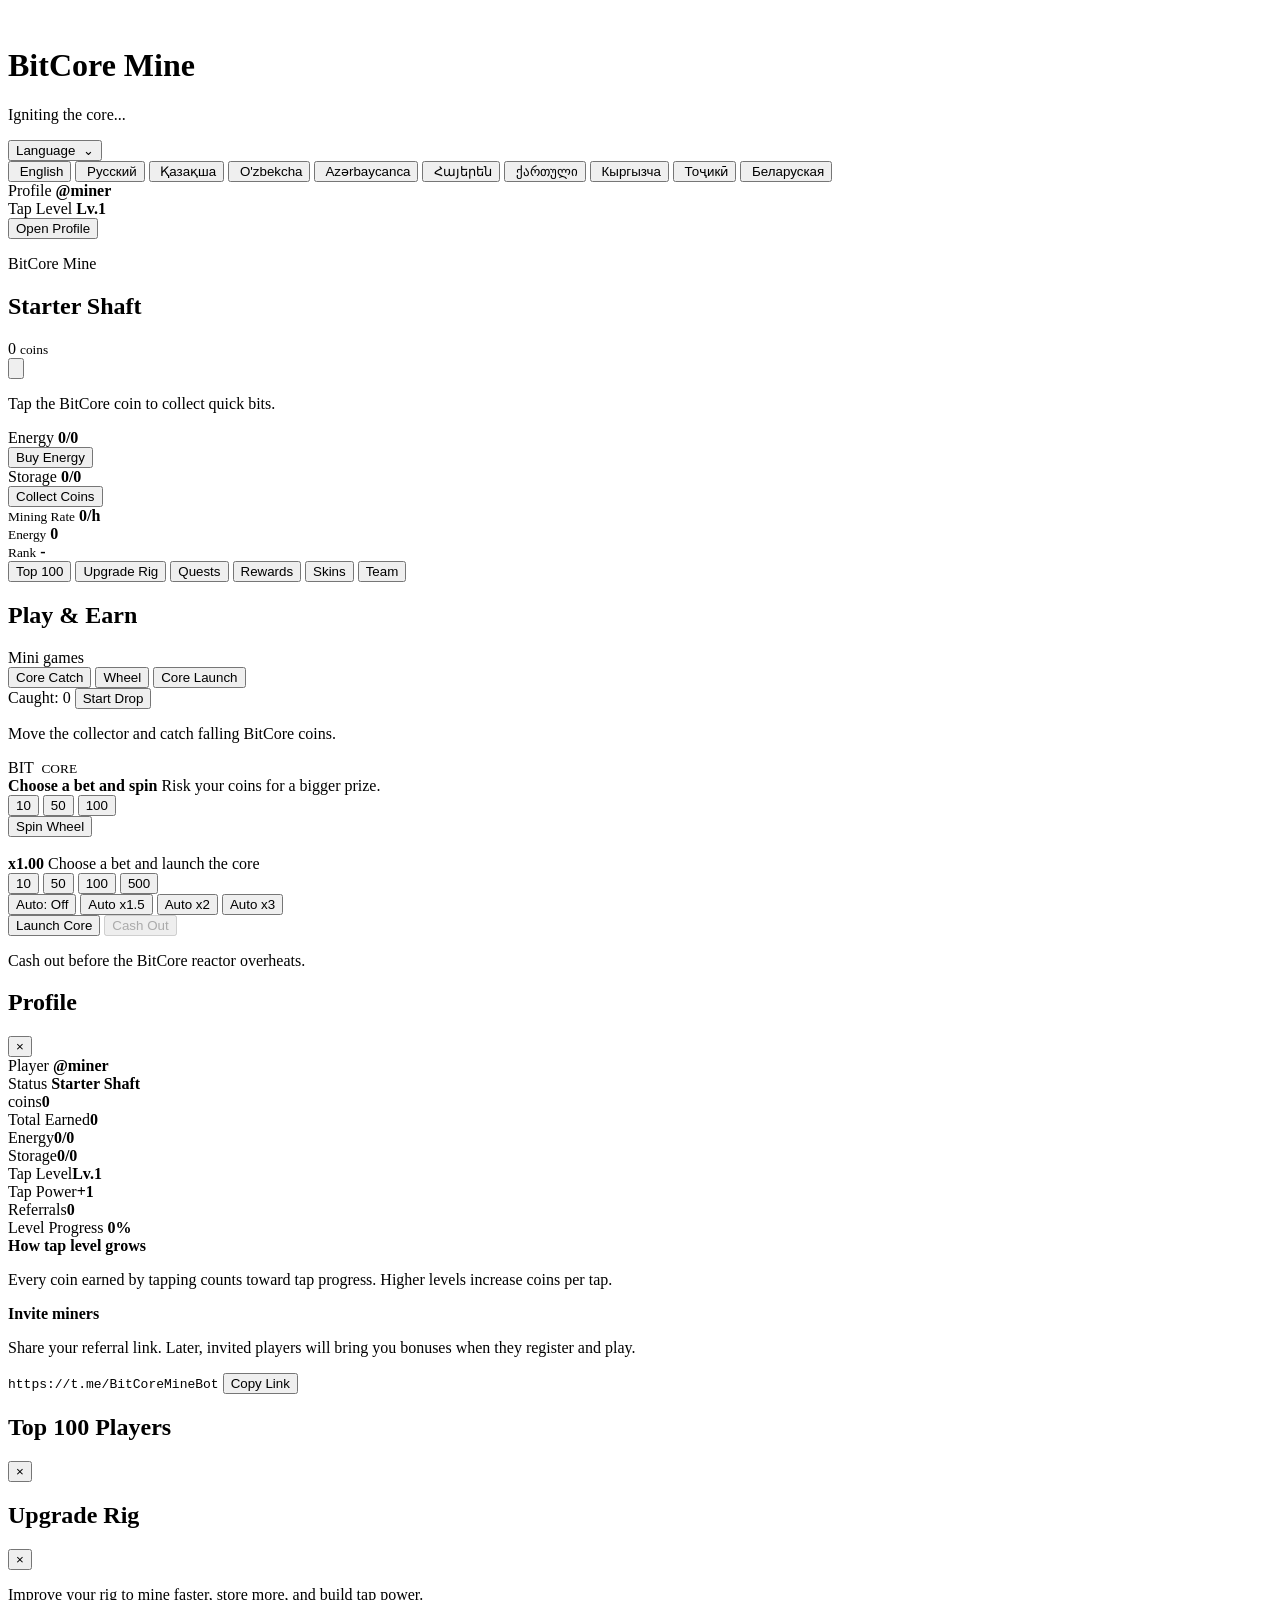
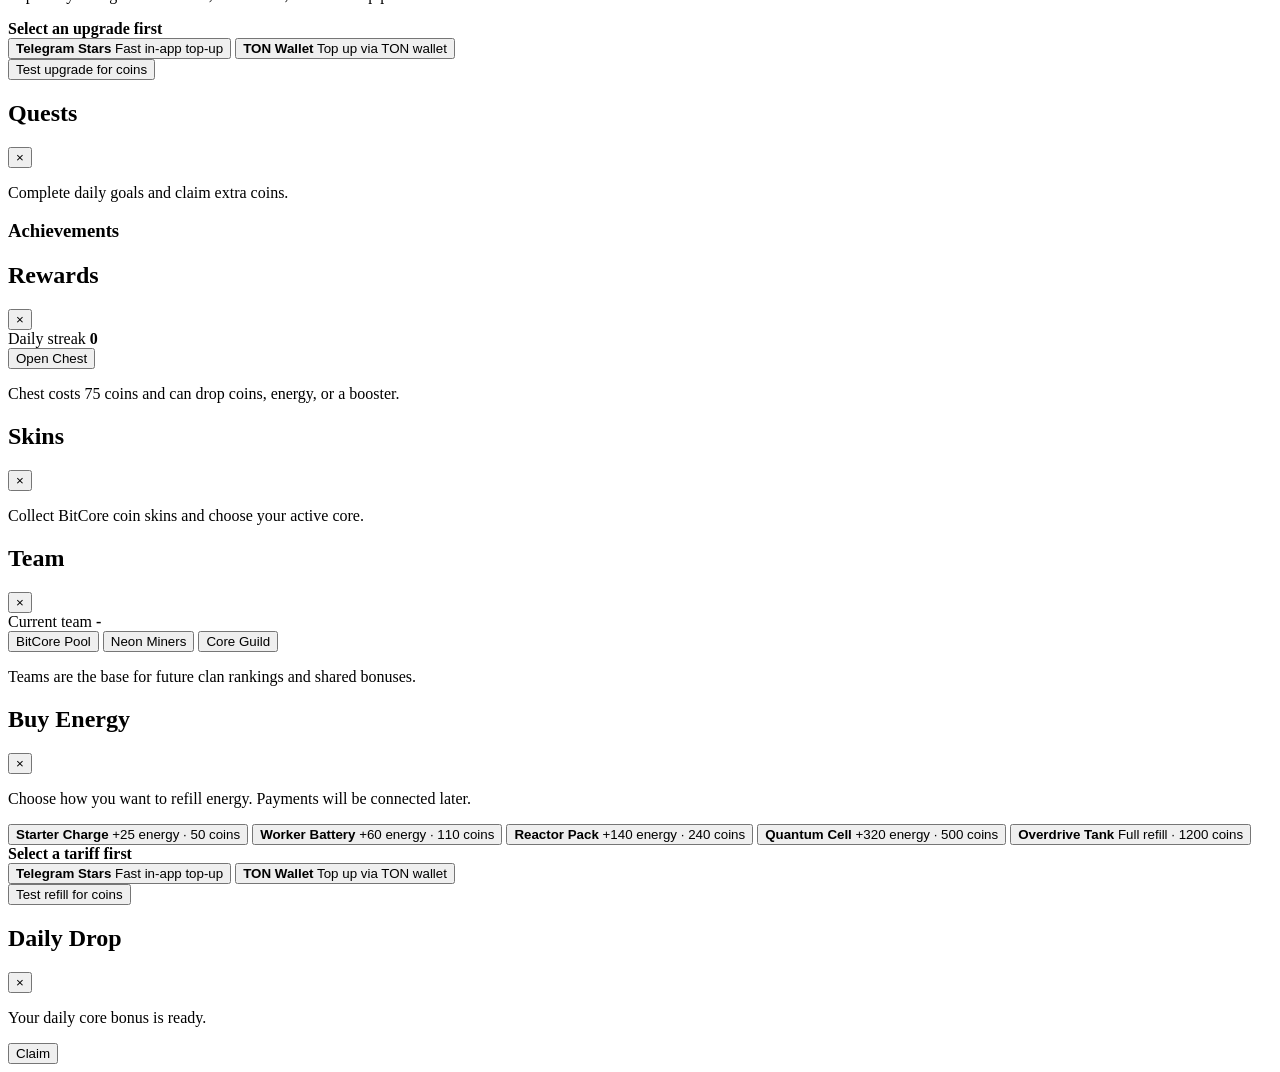
==== index.html @ 8c99bc6b "Add files via upload" ====
<!doctype html>
<html lang="en">
<head>
  <meta charset="utf-8">
  <meta name="viewport" content="width=device-width, initial-scale=1, maximum-scale=1, user-scalable=no, viewport-fit=cover">
  <title>BitCore Mine</title>
  <script src="https://telegram.org/js/telegram-web-app.js?62"></script>
  <link rel="stylesheet" href="/static/styles.css">
</head>
<body>
  <div id="loader" class="loader-screen">
    <div class="loader-core">
      <img src="/assets/bitcore-coin.png" alt="">
      <div class="loader-orbit"></div>
      <div class="loader-orbit orbit-two"></div>
    </div>
    <h1>BitCore Mine</h1>
    <p id="loaderText">Igniting the core...</p>
    <div class="loader-bar"><span></span></div>
  </div>

  <main class="app-shell">
    <section class="language-picker" aria-label="Language">
      <button id="langToggle" class="lang-toggle" type="button">
        <span data-i18n="language">Language</span>
        <img id="currentLangFlag" class="flag-icon" src="/static/flags/en.svg" alt="">
        <span class="chevron">⌄</span>
      </button>
      <div id="langMenu" class="lang-menu">
        <button class="lang active" data-lang="en" type="button"><img class="flag-icon" src="/static/flags/en.svg" alt=""> English</button>
        <button class="lang" data-lang="ru" type="button"><img class="flag-icon" src="/static/flags/ru.svg" alt=""> Русский</button>
        <button class="lang" data-lang="kk" type="button"><img class="flag-icon" src="/static/flags/kk.svg" alt=""> Қазақша</button>
        <button class="lang" data-lang="uz" type="button"><img class="flag-icon" src="/static/flags/uz.svg" alt=""> O'zbekcha</button>
        <button class="lang" data-lang="az" type="button"><img class="flag-icon" src="/static/flags/az.svg" alt=""> Azərbaycanca</button>
        <button class="lang" data-lang="hy" type="button"><img class="flag-icon" src="/static/flags/hy.svg" alt=""> Հայերեն</button>
        <button class="lang" data-lang="ka" type="button"><img class="flag-icon" src="/static/flags/ka.svg" alt=""> ქართული</button>
        <button class="lang" data-lang="ky" type="button"><img class="flag-icon" src="/static/flags/ky.svg" alt=""> Кыргызча</button>
        <button class="lang" data-lang="tg" type="button"><img class="flag-icon" src="/static/flags/tg.svg" alt=""> Тоҷикӣ</button>
        <button class="lang" data-lang="be" type="button"><img class="flag-icon" src="/static/flags/be.svg" alt=""> Беларуская</button>
      </div>
    </section>

    <section class="profile-strip" aria-label="Profile">
      <div>
        <span data-i18n="profile">Profile</span>
        <strong id="profileName">@miner</strong>
      </div>
      <div>
        <span data-i18n="tapLevel">Tap Level</span>
        <strong id="tapLevel">Lv.1</strong>
      </div>
      <button class="profile-ref-btn primary" data-modal="profileModal" type="button" data-i18n="openProfile">Open Profile</button>
    </section>

    <section class="mine-stage" aria-label="Mine status">
      <div class="topbar">
        <div>
          <p class="eyebrow" data-i18n="brand">BitCore Mine</p>
          <h1 id="tier">Starter Shaft</h1>
        </div>
        <div class="wallet">
          <span id="coins">0</span>
          <small data-i18n="coins">coins</small>
        </div>
      </div>

      <div class="core-scene">
        <div class="ring ring-one"></div>
        <div class="ring ring-two"></div>
        <button id="tapCoin" class="core coin-core" aria-label="Tap coin">
          <img src="/assets/bitcore-coin.png" alt="">
        </button>
        <div id="tapFx" class="tap-fx"></div>
        <div class="drill drill-left"></div>
        <div class="drill drill-right"></div>
      </div>

      <p class="tap-hint" data-i18n="tapHint">Tap the BitCore coin to collect quick bits.</p>

      <div class="energy-panel">
        <div class="meter-label">
          <span data-i18n="energy">Energy</span>
          <strong id="energyText">0/0</strong>
        </div>
        <div class="meter-track">
          <div id="energyBar" class="energy-fill"></div>
        </div>
        <button id="buyEnergyBtn" class="storage-collect energy-buy-hidden" data-modal="energyModal" data-i18n="buyEnergy">Buy Energy</button>
      </div>

      <div class="mine-meter">
        <div class="meter-label">
          <span data-i18n="storage">Storage</span>
          <strong id="storageText">0/0</strong>
        </div>
        <div class="meter-track">
          <div id="storageBar" class="meter-fill"></div>
        </div>
        <button id="collectBtn" class="storage-collect primary" data-i18n="collectCoins">Collect Coins</button>
      </div>

      <div class="stats-grid">
        <div>
          <small data-i18n="miningRate">Mining Rate</small>
          <strong id="rate">0/h</strong>
        </div>
        <div>
          <small data-i18n="energy">Energy</small>
          <strong id="energy">0</strong>
        </div>
        <div>
          <small data-i18n="rank">Rank</small>
          <strong id="rank">-</strong>
        </div>
      </div>
    </section>

    <section class="actions" aria-label="Game actions">
      <button id="openRatingBtn" data-modal="ratingModal" data-i18n="ratingTop">Top 100</button>
      <button id="openUpgradesBtn" data-modal="upgradesModal" data-i18n="upgradeRig">Upgrade Rig</button>
      <button data-modal="questsModal" data-i18n="quests">Quests</button>
      <button data-modal="rewardsModal" data-i18n="rewards">Rewards</button>
      <button data-modal="skinsModal" data-i18n="skins">Skins</button>
      <button data-modal="teamModal" data-i18n="team">Team</button>
    </section>

    <section class="panel games-panel" aria-label="Mini games">
      <div class="section-title">
        <h2 data-i18n="playEarn">Play & Earn</h2>
        <span data-i18n="miniGames">Mini games</span>
      </div>

      <div class="tabs" role="tablist" aria-label="Mini game modes">
        <button class="tab active" data-tab="drop" data-i18n="coreCatch">Core Catch</button>
        <button class="tab" data-tab="wheel" data-i18n="wheel">Wheel</button>
        <button class="tab" data-tab="launch" data-i18n="coreLaunch">Core Launch</button>
      </div>

      <div class="game-mode active" id="dropGame">
        <div id="rainField" class="rain-field">
          <div id="collector" class="collector"></div>
        </div>
        <div class="rain-controls">
          <span id="rainScore">Caught: 0</span>
          <button id="dropBtn" class="primary" data-i18n="startDrop">Start Drop</button>
        </div>
        <p class="game-copy" data-i18n="dropCopy">Move the collector and catch falling BitCore coins.</p>
      </div>

      <div class="game-mode" id="wheelGame">
        <div class="wheel-wrap">
          <div class="wheel-aura"></div>
          <div class="wheel-pointer"></div>
          <div class="wheel-rim">
            <div id="wheelFace" class="wheel-face"></div>
          </div>
          <div class="wheel-center">
            <span>BIT</span>
            <img src="/assets/bitcore-coin.png" alt="">
            <small>CORE</small>
          </div>
        </div>
        <div id="wheelResult" class="wheel-result">
          <strong data-i18n="wheelReady">Choose a bet and spin</strong>
          <span data-i18n="wheelRisk">Risk your coins for a bigger prize.</span>
        </div>
        <div class="bet-row">
          <button class="bet" data-bet="10">10</button>
          <button class="bet active" data-bet="50">50</button>
          <button class="bet" data-bet="100">100</button>
        </div>
        <button id="spinWheel" class="primary" data-i18n="spinWheel">Spin Wheel</button>
      </div>

      <div class="game-mode" id="launchGame">
        <div id="launchStage" class="launch-stage">
          <div class="launch-grid"></div>
          <div class="launch-heat"></div>
          <div class="launch-trail"></div>
          <div id="launchCore" class="launch-core">
            <img src="/assets/bitcore-coin.png" alt="">
          </div>
          <div class="launch-flame"></div>
          <strong id="launchMultiplier">x1.00</strong>
          <span id="launchStatus" data-i18n="launchReady">Choose a bet and launch the core</span>
        </div>
        <div class="bet-row">
          <button class="launch-bet active" data-launch-bet="10">10</button>
          <button class="launch-bet" data-launch-bet="50">50</button>
          <button class="launch-bet" data-launch-bet="100">100</button>
          <button class="launch-bet" data-launch-bet="500">500</button>
        </div>
        <div class="auto-cash-row" aria-label="Auto cash out">
          <button class="auto-cash active" data-auto-cashout="0" data-i18n="autoOff">Auto: Off</button>
          <button class="auto-cash" data-auto-cashout="1.5">Auto x1.5</button>
          <button class="auto-cash" data-auto-cashout="2">Auto x2</button>
          <button class="auto-cash" data-auto-cashout="3">Auto x3</button>
        </div>
        <div class="launch-actions">
          <button id="startLaunch" class="primary" data-i18n="startLaunch">Launch Core</button>
          <button id="cashoutLaunch" disabled data-i18n="cashoutLaunch">Cash Out</button>
        </div>
        <div id="launchHistory" class="launch-history" aria-label="Launch history"></div>
        <p class="game-copy" data-i18n="launchCopy">Cash out before the BitCore reactor overheats.</p>
      </div>

    </section>

  </main>

  <div id="profileModal" class="modal">
    <div class="modal-card">
      <div class="modal-head">
        <h2 data-i18n="profile">Profile</h2>
        <button class="icon-close" data-close-modal type="button">×</button>
      </div>
      <div class="modal-body">
        <div class="profile-card">
          <div class="profile-head">
            <div>
              <span data-i18n="player">Player</span>
              <strong id="profileFullName">@miner</strong>
            </div>
            <div>
              <span data-i18n="status">Status</span>
              <strong id="profileTier">Starter Shaft</strong>
            </div>
          </div>
          <div class="profile-grid">
            <div><span data-i18n="coins">coins</span><strong id="profileCoins">0</strong></div>
            <div><span data-i18n="earnedTotal">Total Earned</span><strong id="profileEarned">0</strong></div>
            <div><span data-i18n="energy">Energy</span><strong id="profileEnergy">0/0</strong></div>
            <div><span data-i18n="storage">Storage</span><strong id="profileStorage">0/0</strong></div>
            <div><span data-i18n="tapLevel">Tap Level</span><strong id="profileTapLevel">Lv.1</strong></div>
            <div><span data-i18n="tapPower">Tap Power</span><strong id="profileTapPower">+1</strong></div>
            <div><span data-i18n="referrals">Referrals</span><strong id="refCount">0</strong></div>
          </div>
          <div class="level-progress">
            <div class="meter-label">
              <span data-i18n="levelProgress">Level Progress</span>
              <strong id="profileProgressText">0%</strong>
            </div>
            <div class="meter-track">
              <div id="profileProgressBar" class="meter-fill"></div>
            </div>
          </div>
          <div class="profile-note">
            <strong data-i18n="tapLevelHow">How tap level grows</strong>
            <p data-i18n="tapLevelRule">Every coin earned by tapping counts toward tap progress. Higher levels increase coins per tap.</p>
          </div>
          <div class="ref-card">
            <strong data-i18n="refTitle">Invite miners</strong>
            <p data-i18n="refCopy">Share your referral link. Later, invited players will bring you bonuses when they register and play.</p>
            <code id="refLink">https://t.me/BitCoreMineBot</code>
            <button id="copyRefBtn" class="primary" data-i18n="copyRef">Copy Link</button>
          </div>
        </div>
      </div>
    </div>
  </div>

  <div id="ratingModal" class="modal">
    <div class="modal-card modal-card-large">
      <div class="modal-head">
        <h2 data-i18n="ratingTop">Top 100 Players</h2>
        <button class="icon-close" data-close-modal type="button">×</button>
      </div>
      <div id="top100List" class="top100-list"></div>
    </div>
  </div>

  <div id="upgradesModal" class="modal">
    <div class="modal-card">
      <div class="modal-head">
        <h2 data-i18n="upgradeRig">Upgrade Rig</h2>
        <button class="icon-close" data-close-modal type="button">×</button>
      </div>
      <p class="modal-copy" data-i18n="upgradeCopy">Improve your rig to mine faster, store more, and build tap power.</p>
      <div id="upgrades" class="upgrade-list"></div>
      <div id="upgradePaymentStep" class="payment-step">
        <strong id="selectedUpgradeText" data-i18n="selectUpgradeFirst">Select an upgrade first</strong>
        <div class="payment-grid">
          <button class="payment-option" data-upgrade-pay="stars" type="button">
            <strong data-i18n="telegramStars">Telegram Stars</strong>
            <span data-i18n="telegramStarsCopy">Fast in-app top-up</span>
          </button>
          <button class="payment-option" data-upgrade-pay="ton" type="button">
            <strong data-i18n="tonWallet">TON Wallet</strong>
            <span data-i18n="tonWalletCopy">Top up via TON wallet</span>
          </button>
        </div>
        <button id="devUpgradeBtn" class="primary" type="button" data-i18n="testUpgrade">Test upgrade for coins</button>
      </div>
    </div>
  </div>

  <div id="questsModal" class="modal">
    <div class="modal-card modal-card-large">
      <div class="modal-head">
        <h2 data-i18n="quests">Quests</h2>
        <button class="icon-close" data-close-modal type="button">×</button>
      </div>
      <p class="modal-copy" data-i18n="questsCopy">Complete daily goals and claim extra coins.</p>
      <div id="questsList" class="feature-list"></div>
      <h3 data-i18n="achievements">Achievements</h3>
      <div id="achievementsList" class="feature-list"></div>
    </div>
  </div>

  <div id="rewardsModal" class="modal">
    <div class="modal-card">
      <div class="modal-head">
        <h2 data-i18n="rewards">Rewards</h2>
        <button class="icon-close" data-close-modal type="button">×</button>
      </div>
      <div class="streak-card">
        <span data-i18n="dailyStreak">Daily streak</span>
        <strong id="dailyStreak">0</strong>
      </div>
      <button id="openChestBtn" class="primary" type="button" data-i18n="openChest">Open Chest</button>
      <p class="modal-copy" data-i18n="chestCopy">Chest costs 75 coins and can drop coins, energy, or a booster.</p>
      <div id="boostersList" class="feature-list"></div>
    </div>
  </div>

  <div id="skinsModal" class="modal">
    <div class="modal-card">
      <div class="modal-head">
        <h2 data-i18n="skins">Skins</h2>
        <button class="icon-close" data-close-modal type="button">×</button>
      </div>
      <p class="modal-copy" data-i18n="skinsCopy">Collect BitCore coin skins and choose your active core.</p>
      <div id="skinsList" class="feature-list"></div>
    </div>
  </div>

  <div id="teamModal" class="modal">
    <div class="modal-card">
      <div class="modal-head">
        <h2 data-i18n="team">Team</h2>
        <button class="icon-close" data-close-modal type="button">×</button>
      </div>
      <div class="streak-card">
        <span data-i18n="currentTeam">Current team</span>
        <strong id="currentTeam">-</strong>
      </div>
      <div class="team-options">
        <button data-team-name="BitCore Pool" type="button">BitCore Pool</button>
        <button data-team-name="Neon Miners" type="button">Neon Miners</button>
        <button data-team-name="Core Guild" type="button">Core Guild</button>
      </div>
      <p class="modal-copy" data-i18n="teamCopy">Teams are the base for future clan rankings and shared bonuses.</p>
    </div>
  </div>

  <div id="energyModal" class="modal">
    <div class="modal-card">
      <div class="modal-head">
        <h2 data-i18n="buyEnergy">Buy Energy</h2>
        <button class="icon-close" data-close-modal type="button">×</button>
      </div>
      <p class="modal-copy" data-i18n="energyPayCopy">Choose how you want to refill energy. Payments will be connected later.</p>
      <div class="tariff-grid">
        <button class="tariff-option" data-energy-pack="starter" type="button">
          <strong data-i18n="tariffStarter">Starter Charge</strong>
          <span>+25 energy · 50 coins</span>
        </button>
        <button class="tariff-option" data-energy-pack="worker" type="button">
          <strong data-i18n="tariffWorker">Worker Battery</strong>
          <span>+60 energy · 110 coins</span>
        </button>
        <button class="tariff-option" data-energy-pack="reactor" type="button">
          <strong data-i18n="tariffReactor">Reactor Pack</strong>
          <span>+140 energy · 240 coins</span>
        </button>
        <button class="tariff-option" data-energy-pack="quantum" type="button">
          <strong data-i18n="tariffQuantum">Quantum Cell</strong>
          <span>+320 energy · 500 coins</span>
        </button>
        <button class="tariff-option" data-energy-pack="unlimited" type="button">
          <strong data-i18n="tariffUnlimited">Overdrive Tank</strong>
          <span>Full refill · 1200 coins</span>
        </button>
      </div>
      <div id="energyPaymentStep" class="payment-step">
        <strong id="selectedEnergyPack" data-i18n="selectTariffFirst">Select a tariff first</strong>
        <div class="payment-grid">
        <button class="payment-option" data-energy-pay="stars" type="button">
          <strong data-i18n="telegramStars">Telegram Stars</strong>
          <span data-i18n="telegramStarsCopy">Fast in-app top-up</span>
        </button>
        <button class="payment-option" data-energy-pay="ton" type="button">
          <strong data-i18n="tonWallet">TON Wallet</strong>
          <span data-i18n="tonWalletCopy">Top up via TON wallet</span>
        </button>
        </div>
        <button id="devEnergyBtn" class="primary" type="button" data-i18n="testEnergy">Test refill for coins</button>
      </div>
    </div>
  </div>

  <div id="dailyModal" class="modal">
    <div class="modal-card">
      <div class="modal-head">
        <h2 data-i18n="dailyDrop">Daily Drop</h2>
        <button class="icon-close" data-close-modal type="button">×</button>
      </div>
      <p class="modal-copy" data-i18n="dailyClaimCopy">Your daily core bonus is ready.</p>
      <button id="dailyBtn" class="primary" type="button" data-i18n="claim">Claim</button>
    </div>
  </div>

  <div id="toast" class="toast" role="status"></div>
  <script src="/static/app.js"></script>
</body>
</html>
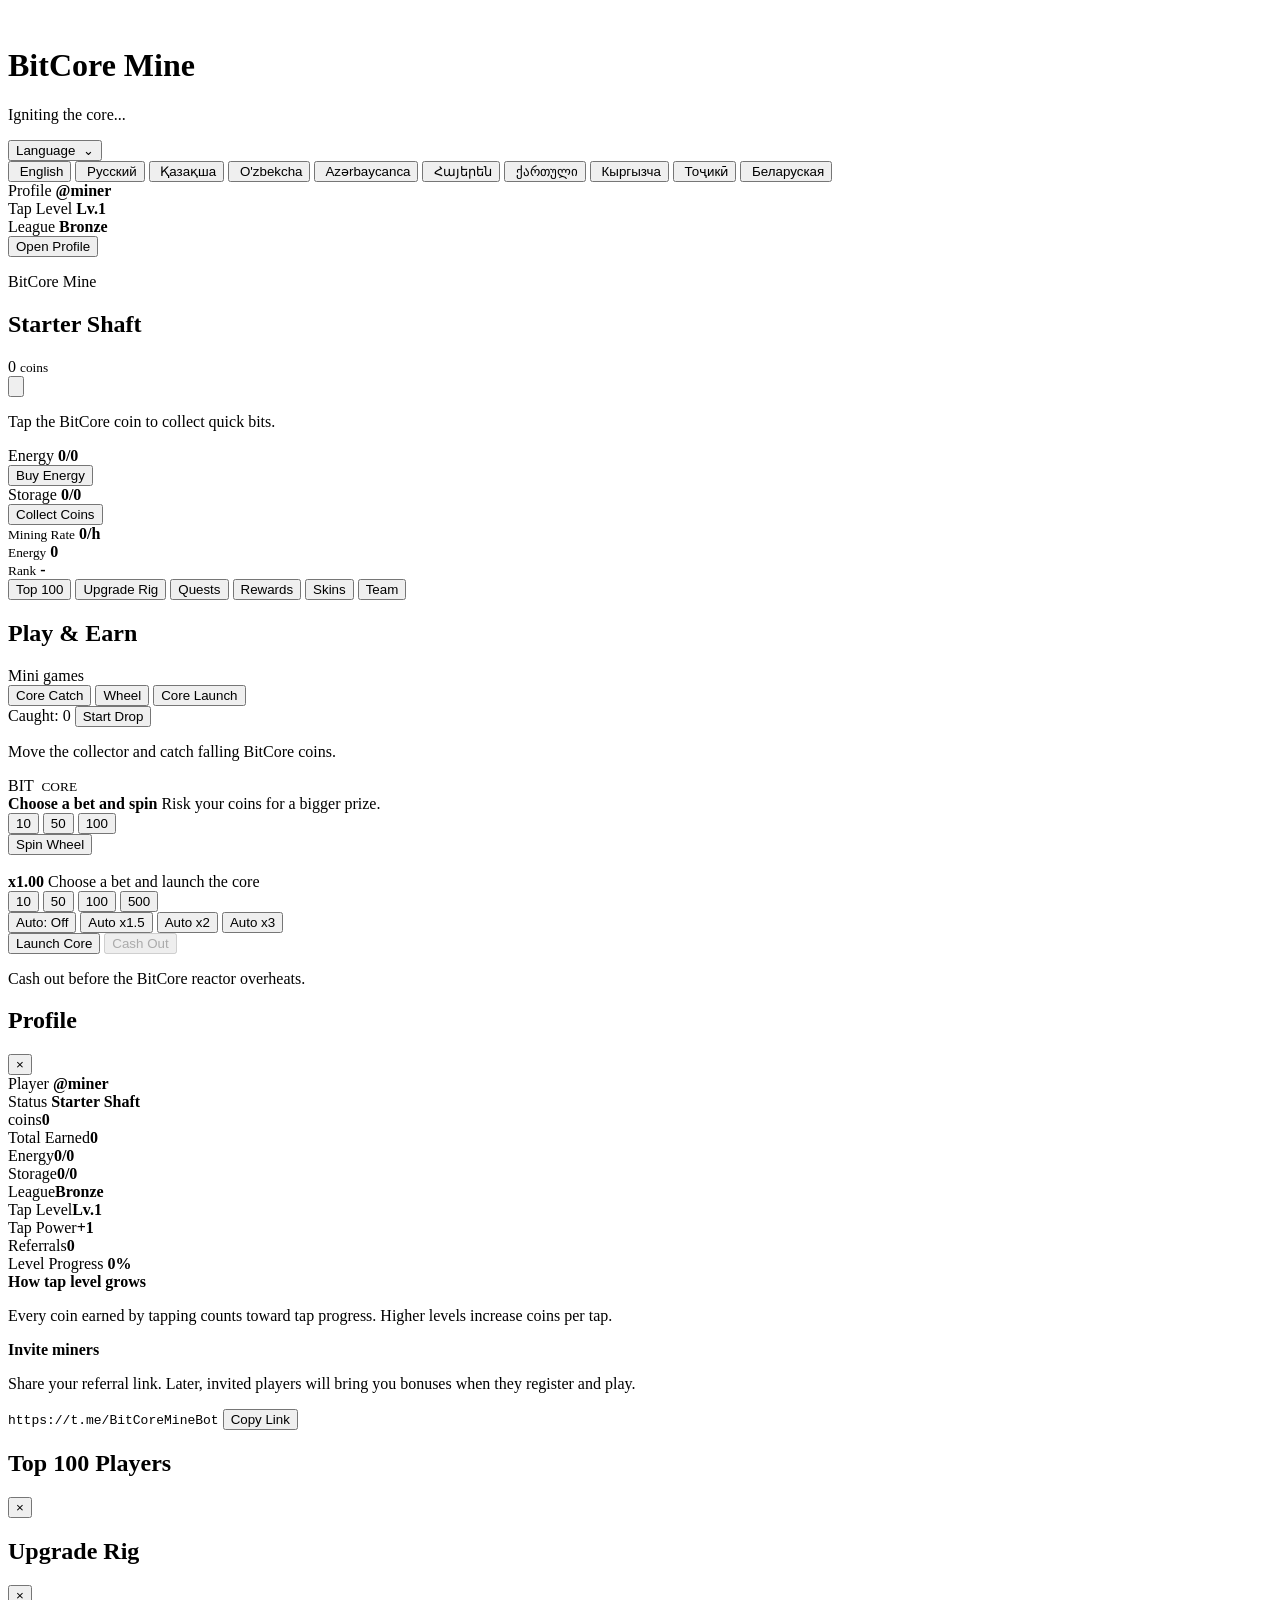
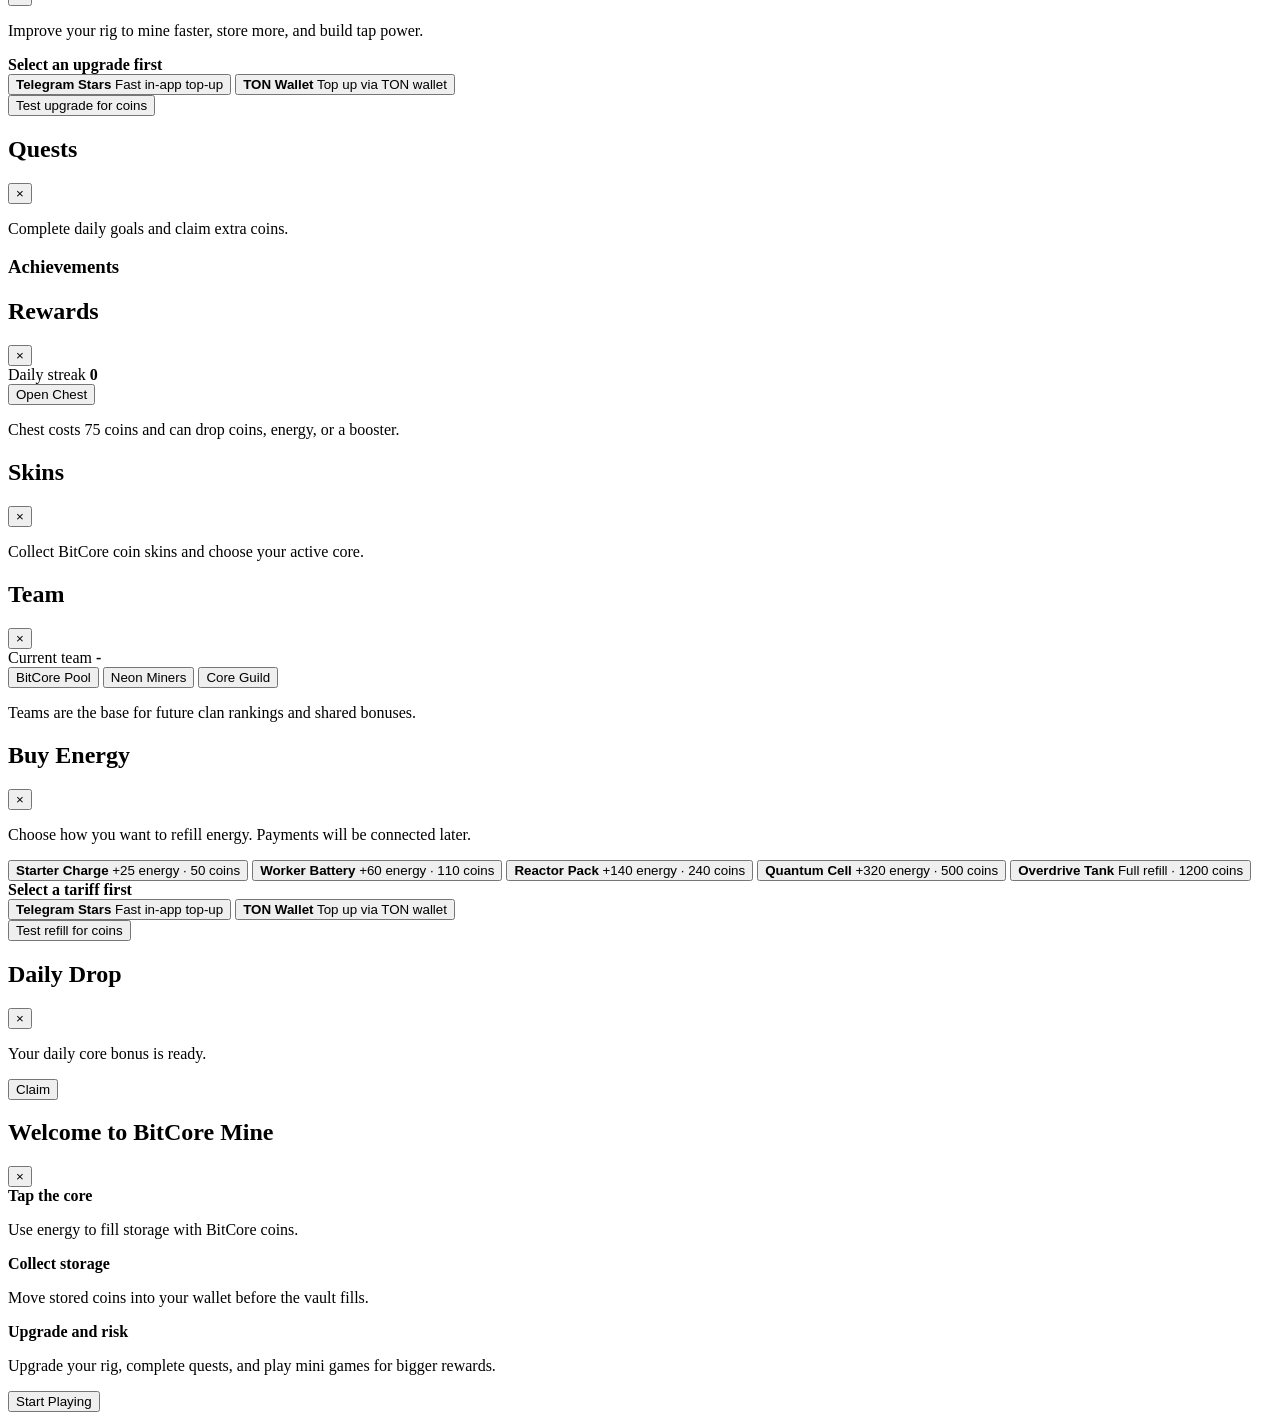
==== commit 4060cf59: "Add files via upload" ====
--- a/index.html
+++ b/index.html
@@ -49,6 +49,10 @@
         <span data-i18n="tapLevel">Tap Level</span>
         <strong id="tapLevel">Lv.1</strong>
       </div>
+      <div>
+        <span data-i18n="league">League</span>
+        <strong id="leagueName">Bronze</strong>
+      </div>
       <button class="profile-ref-btn primary" data-modal="profileModal" type="button" data-i18n="openProfile">Open Profile</button>
     </section>
 
@@ -231,6 +235,7 @@
             <div><span data-i18n="earnedTotal">Total Earned</span><strong id="profileEarned">0</strong></div>
             <div><span data-i18n="energy">Energy</span><strong id="profileEnergy">0/0</strong></div>
             <div><span data-i18n="storage">Storage</span><strong id="profileStorage">0/0</strong></div>
+            <div><span data-i18n="league">League</span><strong id="profileLeague">Bronze</strong></div>
             <div><span data-i18n="tapLevel">Tap Level</span><strong id="profileTapLevel">Lv.1</strong></div>
             <div><span data-i18n="tapPower">Tap Power</span><strong id="profileTapPower">+1</strong></div>
             <div><span data-i18n="referrals">Referrals</span><strong id="refCount">0</strong></div>
@@ -410,6 +415,30 @@
     </div>
   </div>
 
+  <div id="onboardingModal" class="modal">
+    <div class="modal-card onboarding-card">
+      <div class="modal-head">
+        <h2 data-i18n="welcomeTitle">Welcome to BitCore Mine</h2>
+        <button class="icon-close" data-close-modal type="button">×</button>
+      </div>
+      <div class="onboarding-steps">
+        <article>
+          <strong data-i18n="onboardTapTitle">Tap the core</strong>
+          <p data-i18n="onboardTapCopy">Use energy to fill storage with BitCore coins.</p>
+        </article>
+        <article>
+          <strong data-i18n="onboardCollectTitle">Collect storage</strong>
+          <p data-i18n="onboardCollectCopy">Move stored coins into your wallet before the vault fills.</p>
+        </article>
+        <article>
+          <strong data-i18n="onboardUpgradeTitle">Upgrade and risk</strong>
+          <p data-i18n="onboardUpgradeCopy">Upgrade your rig, complete quests, and play mini games for bigger rewards.</p>
+        </article>
+      </div>
+      <button id="onboardingDoneBtn" class="primary" type="button" data-i18n="startPlaying">Start Playing</button>
+    </div>
+  </div>
+
   <div id="toast" class="toast" role="status"></div>
   <script src="/static/app.js"></script>
 </body>
